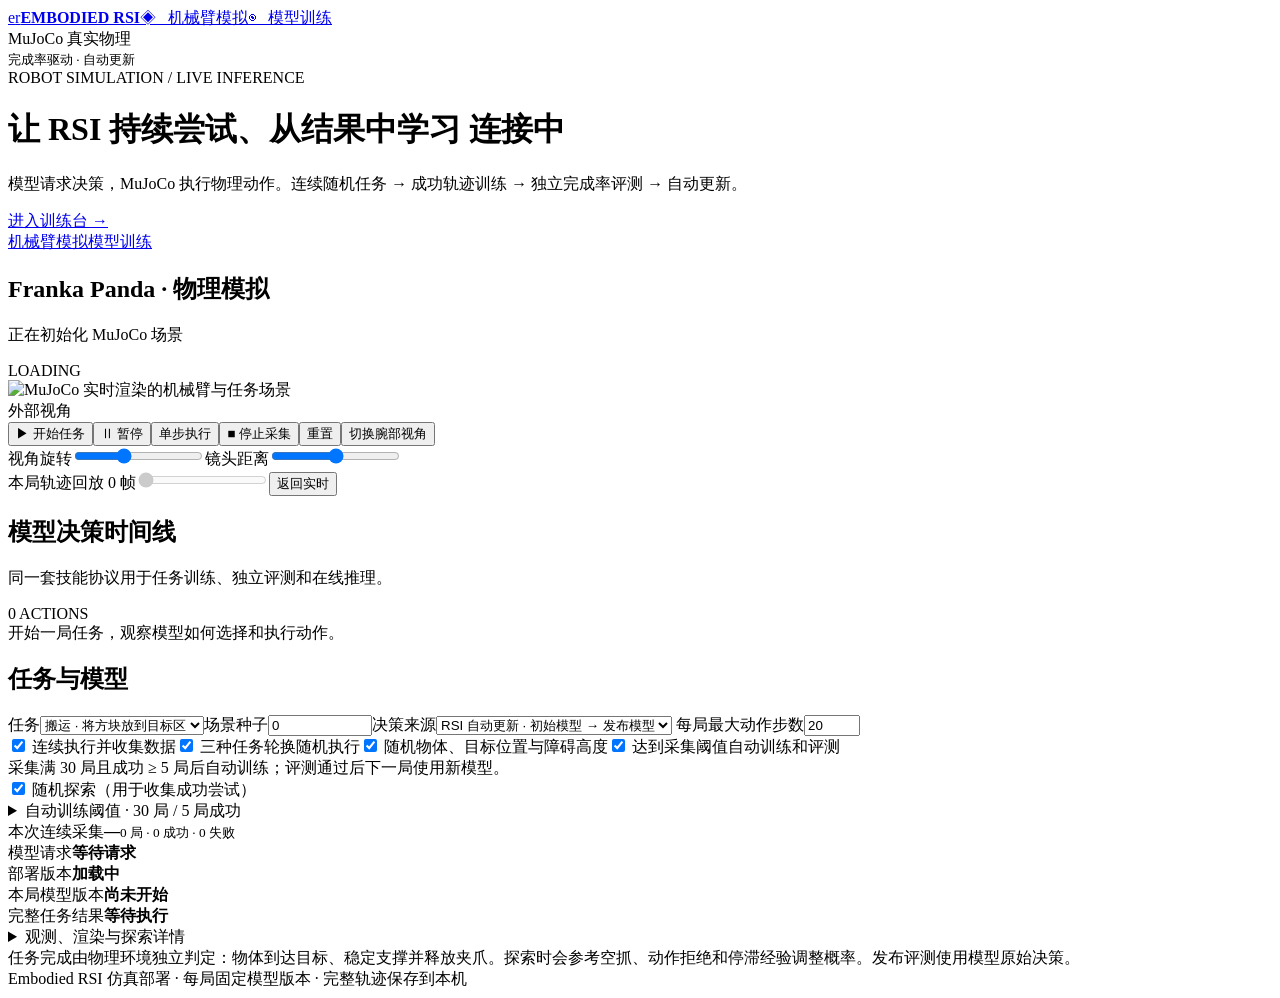
==== src/embodied_rsi/web/simulation.html @ 8441e44c "Add RSI success replay, automatic collection training and compact dashboards" ====
<!doctype html>
<html lang="zh-CN"><head><meta charset="utf-8"><meta name="viewport" content="width=device-width,initial-scale=1"><title>Embodied RSI · 机械臂模拟</title><link rel="stylesheet" href="/static/style.css"></head>
<body><aside><a class="brand" href="/training">e<span>r</span><b>EMBODIED RSI</b></a><a class="nav active" href="/simulation">◈ &nbsp; 机械臂模拟</a><a class="nav" href="/training">◉ &nbsp; 模型训练</a><div class="aside-bottom"><span class="dot"></span> MuJoCo 真实物理<br><small>完成率驱动 · 自动更新</small></div></aside>
<main><header><div><div class="eyebrow">ROBOT SIMULATION / LIVE INFERENCE</div><h1>让 RSI 持续尝试、从结果中学习 <span class="live" id="connection">连接中</span></h1><p>模型请求决策，MuJoCo 执行物理动作。连续随机任务 → 成功轨迹训练 → 独立完成率评测 → 自动更新。</p></div><a class="button primary" href="/training">进入训练台 →</a></header>
<nav class="mobile-nav"><a href="/simulation">机械臂模拟</a><a href="/training">模型训练</a></nav>
<div id="notice" class="notice" hidden></div>
<div class="simulation-layout"><div class="simulation-main"><section class="panel viewport-panel"><div class="panel-head"><div><h2>Franka Panda · 物理模拟</h2><p id="scene-label">正在初始化 MuJoCo 场景</p></div><span class="pill" id="status">LOADING</span></div><div class="viewport"><img id="robot-view" alt="MuJoCo 实时渲染的机械臂与任务场景"><div class="viewport-badge"><span class="dot"></span><span id="view-label">外部视角</span></div></div>
<div class="sim-toolbar"><button id="run" class="primary">▶ 开始任务</button><button id="pause">Ⅱ 暂停</button><button id="step">单步执行</button><button id="stop">■ 停止采集</button><button id="reset">重置</button><button id="wrist">切换腕部视角</button></div>
<div class="camera-controls"><label>视角旋转<input id="azimuth" type="range" min="0" max="360" value="135"></label><label>镜头距离<input id="distance" type="range" min="0.5" max="3" step="0.05" value="1.75"></label></div>
<div class="replay-controls"><label>本局轨迹回放 <span id="replay-count">0 帧</span><input id="replay" type="range" min="0" max="0" value="0" disabled></label><button id="live">返回实时</button></div></section>
<section class="panel"><div class="panel-head"><div><h2>模型决策时间线</h2><p>同一套技能协议用于任务训练、独立评测和在线推理。</p></div><span class="pill" id="step-count">0 ACTIONS</span></div><div class="action-timeline" id="timeline"><div class="empty">开始一局任务，观察模型如何选择和执行动作。</div></div></section>
</div><section class="panel sim-controls"><div class="panel-head"><h2>任务与模型</h2><span class="dot"></span></div><div class="control-grid"><label>任务<select id="task"><option value="transfer">搬运 · 将方块放到目标区</option><option value="stack">堆叠 · 放置在支撑块上</option><option value="barrier">越障 · 搬过障碍完成放置</option></select></label><label>场景种子<input id="seed" type="number" min="0" max="100000000" value="0"></label><label class="full-width">决策来源<select id="policy"><option value="rsi-auto">RSI 自动更新 · 初始模型 → 发布模型</option><option value="rsi-selected">选择 RSI 检查点 · 训练后的模型</option><option value="rsi-initial">初始 RSI-Jev · 观察弱模型表现</option><option value="deployed">当前部署模型 · 自动更新</option><option value="teacher">规则基线 · 用于对照</option></select></label>
<label class="full-width" hidden>RSI 检查点<select id="model-select"><option value="">选择模型</option></select></label><label>每局最大动作步数<input id="max-steps" type="number" min="1" max="100" value="20"></label></div><div class="toggle-list"><label class="exploration-option"><input id="continuous" type="checkbox" checked> 连续执行并收集数据</label><label class="exploration-option"><input id="random-tasks" type="checkbox" checked> 三种任务轮换随机执行</label><label class="exploration-option"><input id="random-scene" type="checkbox" checked> 随机物体、目标位置与障碍高度</label><label class="exploration-option"><input id="auto-train" type="checkbox" checked> 达到采集阈值自动训练和评测</label><div class="model-note" id="auto-state">采集满 30 局且成功 ≥ 5 局后自动训练；评测通过后下一局使用新模型。</div><label class="exploration-option"><input id="explore" type="checkbox" checked> 随机探索（用于收集成功尝试）</label></div><details class="advanced"><summary>自动训练阈值 · 30 局 / 5 局成功</summary><div class="auto-thresholds"><label>新增完整轨迹<input id="train-every" type="number" min="1" max="10000" value="30"></label><label>其中成功轨迹至少<input id="min-successes" type="number" min="1" max="1000" value="5"></label><label>每轮训练更新数<input id="train-steps" type="number" min="1" max="20000" value="100"></label></div></details><div class="collection-badge"><span>本次连续采集</span><strong id="collection-rate">—</strong><small id="collection-count">0 局 · 0 成功 · 0 失败</small></div><div class="facts"><div><span>模型请求</span><b id="request-protocol">等待请求</b></div><div><span>部署版本</span><b id="deployed">加载中</b></div><div><span>本局模型版本</span><b id="version">尚未开始</b></div><div><span>完整任务结果</span><b id="result">等待执行</b></div></div><details class="advanced"><summary>观测、渲染与探索详情</summary><div class="facts"><div><span>探索反馈</span><b id="failure-memory">尚无失败经验</b></div><div><span>渲染质量</span><b id="render-quality">1024 × 640</b></div><div><span>执行方式</span><b id="sampling-mode">—</b></div><div><span>仿真时间</span><b id="sim-time">—</b></div><div><span>夹持状态</span><b id="grip">—</b></div><div><span>末端位置 / m</span><b id="tcp">—</b></div><div><span>物体位置 / m</span><b id="object">—</b></div></div></details><div class="model-note">任务完成由物理环境独立判定：物体到达目标、稳定支撑并释放夹爪。探索时会参考空抓、动作拒绝和停滞经验调整概率。发布评测使用模型原始决策。</div></section></div>
<footer>Embodied RSI <span>仿真部署 · 每局固定模型版本 · 完整轨迹保存到本机</span></footer></main><script src="/static/simulation.js"></script></body></html>
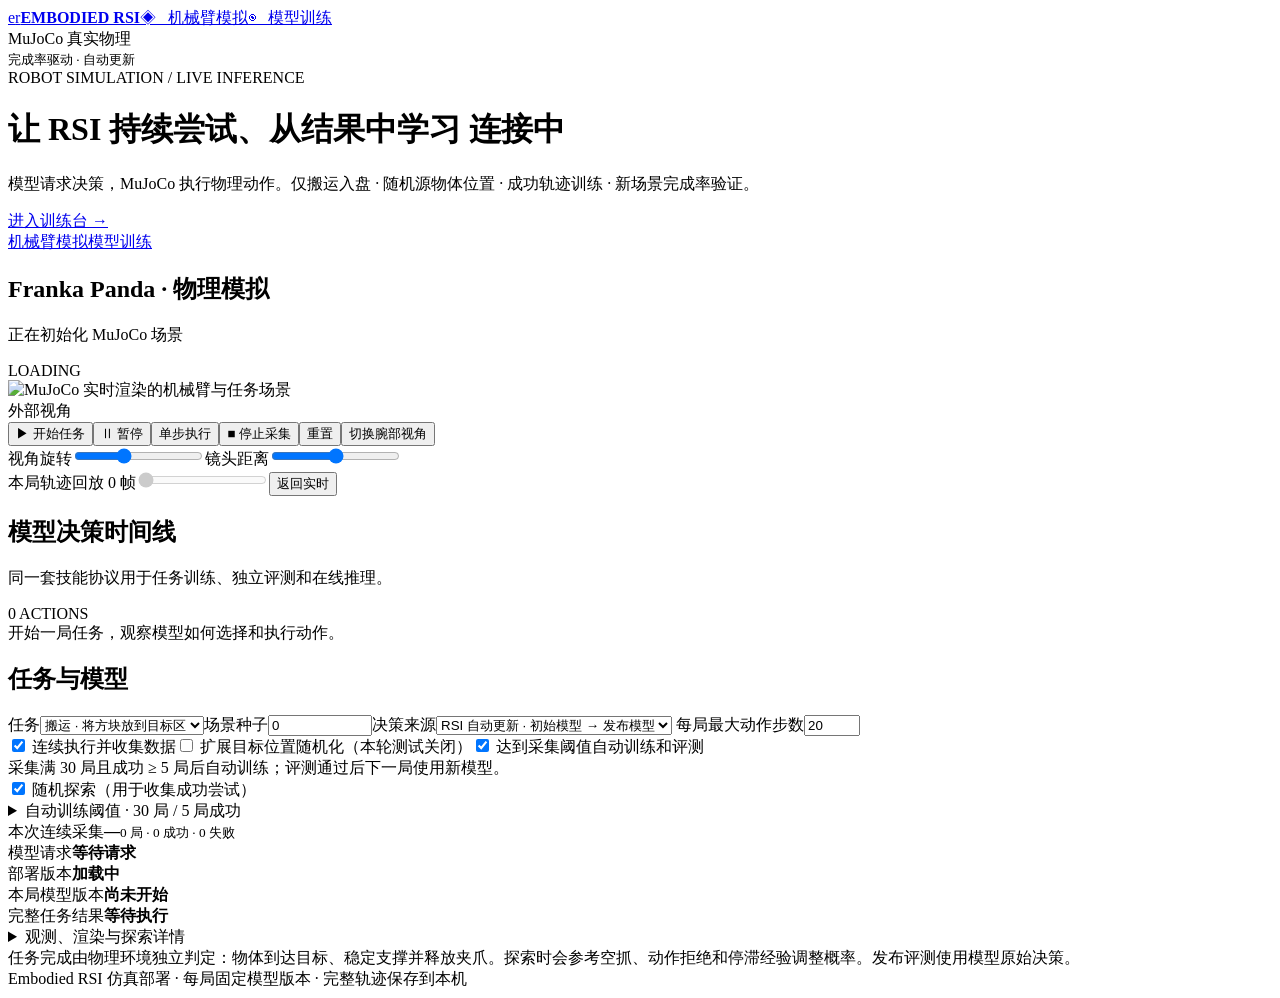
==== commit faff67ec: "Reset experiments and validate transfer-only RSI learning with sealed audit" ====
--- a/src/embodied_rsi/web/simulation.html
+++ b/src/embodied_rsi/web/simulation.html
@@ -1,7 +1,7 @@
 <!doctype html>
 <html lang="zh-CN"><head><meta charset="utf-8"><meta name="viewport" content="width=device-width,initial-scale=1"><title>Embodied RSI · 机械臂模拟</title><link rel="stylesheet" href="/static/style.css"></head>
 <body><aside><a class="brand" href="/training">e<span>r</span><b>EMBODIED RSI</b></a><a class="nav active" href="/simulation">◈ &nbsp; 机械臂模拟</a><a class="nav" href="/training">◉ &nbsp; 模型训练</a><div class="aside-bottom"><span class="dot"></span> MuJoCo 真实物理<br><small>完成率驱动 · 自动更新</small></div></aside>
-<main><header><div><div class="eyebrow">ROBOT SIMULATION / LIVE INFERENCE</div><h1>让 RSI 持续尝试、从结果中学习 <span class="live" id="connection">连接中</span></h1><p>模型请求决策，MuJoCo 执行物理动作。连续随机任务 → 成功轨迹训练 → 独立完成率评测 → 自动更新。</p></div><a class="button primary" href="/training">进入训练台 →</a></header>
+<main><header><div><div class="eyebrow">ROBOT SIMULATION / LIVE INFERENCE</div><h1>让 RSI 持续尝试、从结果中学习 <span class="live" id="connection">连接中</span></h1><p>模型请求决策，MuJoCo 执行物理动作。仅搬运入盘 · 随机源物体位置 · 成功轨迹训练 · 新场景完成率验证。</p></div><a class="button primary" href="/training">进入训练台 →</a></header>
 <nav class="mobile-nav"><a href="/simulation">机械臂模拟</a><a href="/training">模型训练</a></nav>
 <div id="notice" class="notice" hidden></div>
 <div class="simulation-layout"><div class="simulation-main"><section class="panel viewport-panel"><div class="panel-head"><div><h2>Franka Panda · 物理模拟</h2><p id="scene-label">正在初始化 MuJoCo 场景</p></div><span class="pill" id="status">LOADING</span></div><div class="viewport"><img id="robot-view" alt="MuJoCo 实时渲染的机械臂与任务场景"><div class="viewport-badge"><span class="dot"></span><span id="view-label">外部视角</span></div></div>
@@ -9,6 +9,6 @@
 <div class="camera-controls"><label>视角旋转<input id="azimuth" type="range" min="0" max="360" value="135"></label><label>镜头距离<input id="distance" type="range" min="0.5" max="3" step="0.05" value="1.75"></label></div>
 <div class="replay-controls"><label>本局轨迹回放 <span id="replay-count">0 帧</span><input id="replay" type="range" min="0" max="0" value="0" disabled></label><button id="live">返回实时</button></div></section>
 <section class="panel"><div class="panel-head"><div><h2>模型决策时间线</h2><p>同一套技能协议用于任务训练、独立评测和在线推理。</p></div><span class="pill" id="step-count">0 ACTIONS</span></div><div class="action-timeline" id="timeline"><div class="empty">开始一局任务，观察模型如何选择和执行动作。</div></div></section>
-</div><section class="panel sim-controls"><div class="panel-head"><h2>任务与模型</h2><span class="dot"></span></div><div class="control-grid"><label>任务<select id="task"><option value="transfer">搬运 · 将方块放到目标区</option><option value="stack">堆叠 · 放置在支撑块上</option><option value="barrier">越障 · 搬过障碍完成放置</option></select></label><label>场景种子<input id="seed" type="number" min="0" max="100000000" value="0"></label><label class="full-width">决策来源<select id="policy"><option value="rsi-auto">RSI 自动更新 · 初始模型 → 发布模型</option><option value="rsi-selected">选择 RSI 检查点 · 训练后的模型</option><option value="rsi-initial">初始 RSI-Jev · 观察弱模型表现</option><option value="deployed">当前部署模型 · 自动更新</option><option value="teacher">规则基线 · 用于对照</option></select></label>
-<label class="full-width" hidden>RSI 检查点<select id="model-select"><option value="">选择模型</option></select></label><label>每局最大动作步数<input id="max-steps" type="number" min="1" max="100" value="20"></label></div><div class="toggle-list"><label class="exploration-option"><input id="continuous" type="checkbox" checked> 连续执行并收集数据</label><label class="exploration-option"><input id="random-tasks" type="checkbox" checked> 三种任务轮换随机执行</label><label class="exploration-option"><input id="random-scene" type="checkbox" checked> 随机物体、目标位置与障碍高度</label><label class="exploration-option"><input id="auto-train" type="checkbox" checked> 达到采集阈值自动训练和评测</label><div class="model-note" id="auto-state">采集满 30 局且成功 ≥ 5 局后自动训练；评测通过后下一局使用新模型。</div><label class="exploration-option"><input id="explore" type="checkbox" checked> 随机探索（用于收集成功尝试）</label></div><details class="advanced"><summary>自动训练阈值 · 30 局 / 5 局成功</summary><div class="auto-thresholds"><label>新增完整轨迹<input id="train-every" type="number" min="1" max="10000" value="30"></label><label>其中成功轨迹至少<input id="min-successes" type="number" min="1" max="1000" value="5"></label><label>每轮训练更新数<input id="train-steps" type="number" min="1" max="20000" value="100"></label></div></details><div class="collection-badge"><span>本次连续采集</span><strong id="collection-rate">—</strong><small id="collection-count">0 局 · 0 成功 · 0 失败</small></div><div class="facts"><div><span>模型请求</span><b id="request-protocol">等待请求</b></div><div><span>部署版本</span><b id="deployed">加载中</b></div><div><span>本局模型版本</span><b id="version">尚未开始</b></div><div><span>完整任务结果</span><b id="result">等待执行</b></div></div><details class="advanced"><summary>观测、渲染与探索详情</summary><div class="facts"><div><span>探索反馈</span><b id="failure-memory">尚无失败经验</b></div><div><span>渲染质量</span><b id="render-quality">1024 × 640</b></div><div><span>执行方式</span><b id="sampling-mode">—</b></div><div><span>仿真时间</span><b id="sim-time">—</b></div><div><span>夹持状态</span><b id="grip">—</b></div><div><span>末端位置 / m</span><b id="tcp">—</b></div><div><span>物体位置 / m</span><b id="object">—</b></div></div></details><div class="model-note">任务完成由物理环境独立判定：物体到达目标、稳定支撑并释放夹爪。探索时会参考空抓、动作拒绝和停滞经验调整概率。发布评测使用模型原始决策。</div></section></div>
+</div><section class="panel sim-controls"><div class="panel-head"><h2>任务与模型</h2><span class="dot"></span></div><div class="control-grid"><label>任务<select id="task"><option value="transfer">搬运 · 将方块放到目标区</option></select></label><label>场景种子<input id="seed" type="number" min="0" max="100000000" value="0"></label><label class="full-width">决策来源<select id="policy"><option value="rsi-auto">RSI 自动更新 · 初始模型 → 发布模型</option><option value="rsi-selected">选择 RSI 检查点 · 训练后的模型</option><option value="rsi-initial">初始 RSI-Jev · 观察弱模型表现</option><option value="deployed">当前部署模型 · 自动更新</option><option value="teacher">规则基线 · 用于对照</option></select></label>
+<label class="full-width" hidden>RSI 检查点<select id="model-select"><option value="">选择模型</option></select></label><label>每局最大动作步数<input id="max-steps" type="number" min="1" max="100" value="20"></label></div><div class="toggle-list"><label class="exploration-option"><input id="continuous" type="checkbox" checked> 连续执行并收集数据</label><label class="exploration-option" hidden><input id="random-tasks" type="checkbox"> 三种任务轮换随机执行</label><label class="exploration-option"><input id="random-scene" type="checkbox"> 扩展目标位置随机化（本轮测试关闭）</label><label class="exploration-option"><input id="auto-train" type="checkbox" checked> 达到采集阈值自动训练和评测</label><div class="model-note" id="auto-state">采集满 30 局且成功 ≥ 5 局后自动训练；评测通过后下一局使用新模型。</div><label class="exploration-option"><input id="explore" type="checkbox" checked> 随机探索（用于收集成功尝试）</label></div><details class="advanced"><summary>自动训练阈值 · 30 局 / 5 局成功</summary><div class="auto-thresholds"><label>新增完整轨迹<input id="train-every" type="number" min="1" max="10000" value="30"></label><label>其中成功轨迹至少<input id="min-successes" type="number" min="1" max="1000" value="5"></label><label>每轮训练更新数<input id="train-steps" type="number" min="1" max="20000" value="100"></label></div></details><div class="collection-badge"><span>本次连续采集</span><strong id="collection-rate">—</strong><small id="collection-count">0 局 · 0 成功 · 0 失败</small></div><div class="facts"><div><span>模型请求</span><b id="request-protocol">等待请求</b></div><div><span>部署版本</span><b id="deployed">加载中</b></div><div><span>本局模型版本</span><b id="version">尚未开始</b></div><div><span>完整任务结果</span><b id="result">等待执行</b></div></div><details class="advanced"><summary>观测、渲染与探索详情</summary><div class="facts"><div><span>探索反馈</span><b id="failure-memory">尚无失败经验</b></div><div><span>渲染质量</span><b id="render-quality">1024 × 640</b></div><div><span>执行方式</span><b id="sampling-mode">—</b></div><div><span>仿真时间</span><b id="sim-time">—</b></div><div><span>夹持状态</span><b id="grip">—</b></div><div><span>末端位置 / m</span><b id="tcp">—</b></div><div><span>物体位置 / m</span><b id="object">—</b></div></div></details><div class="model-note">任务完成由物理环境独立判定：物体到达目标、稳定支撑并释放夹爪。探索时会参考空抓、动作拒绝和停滞经验调整概率。发布评测使用模型原始决策。</div></section></div>
 <footer>Embodied RSI <span>仿真部署 · 每局固定模型版本 · 完整轨迹保存到本机</span></footer></main><script src="/static/simulation.js"></script></body></html>
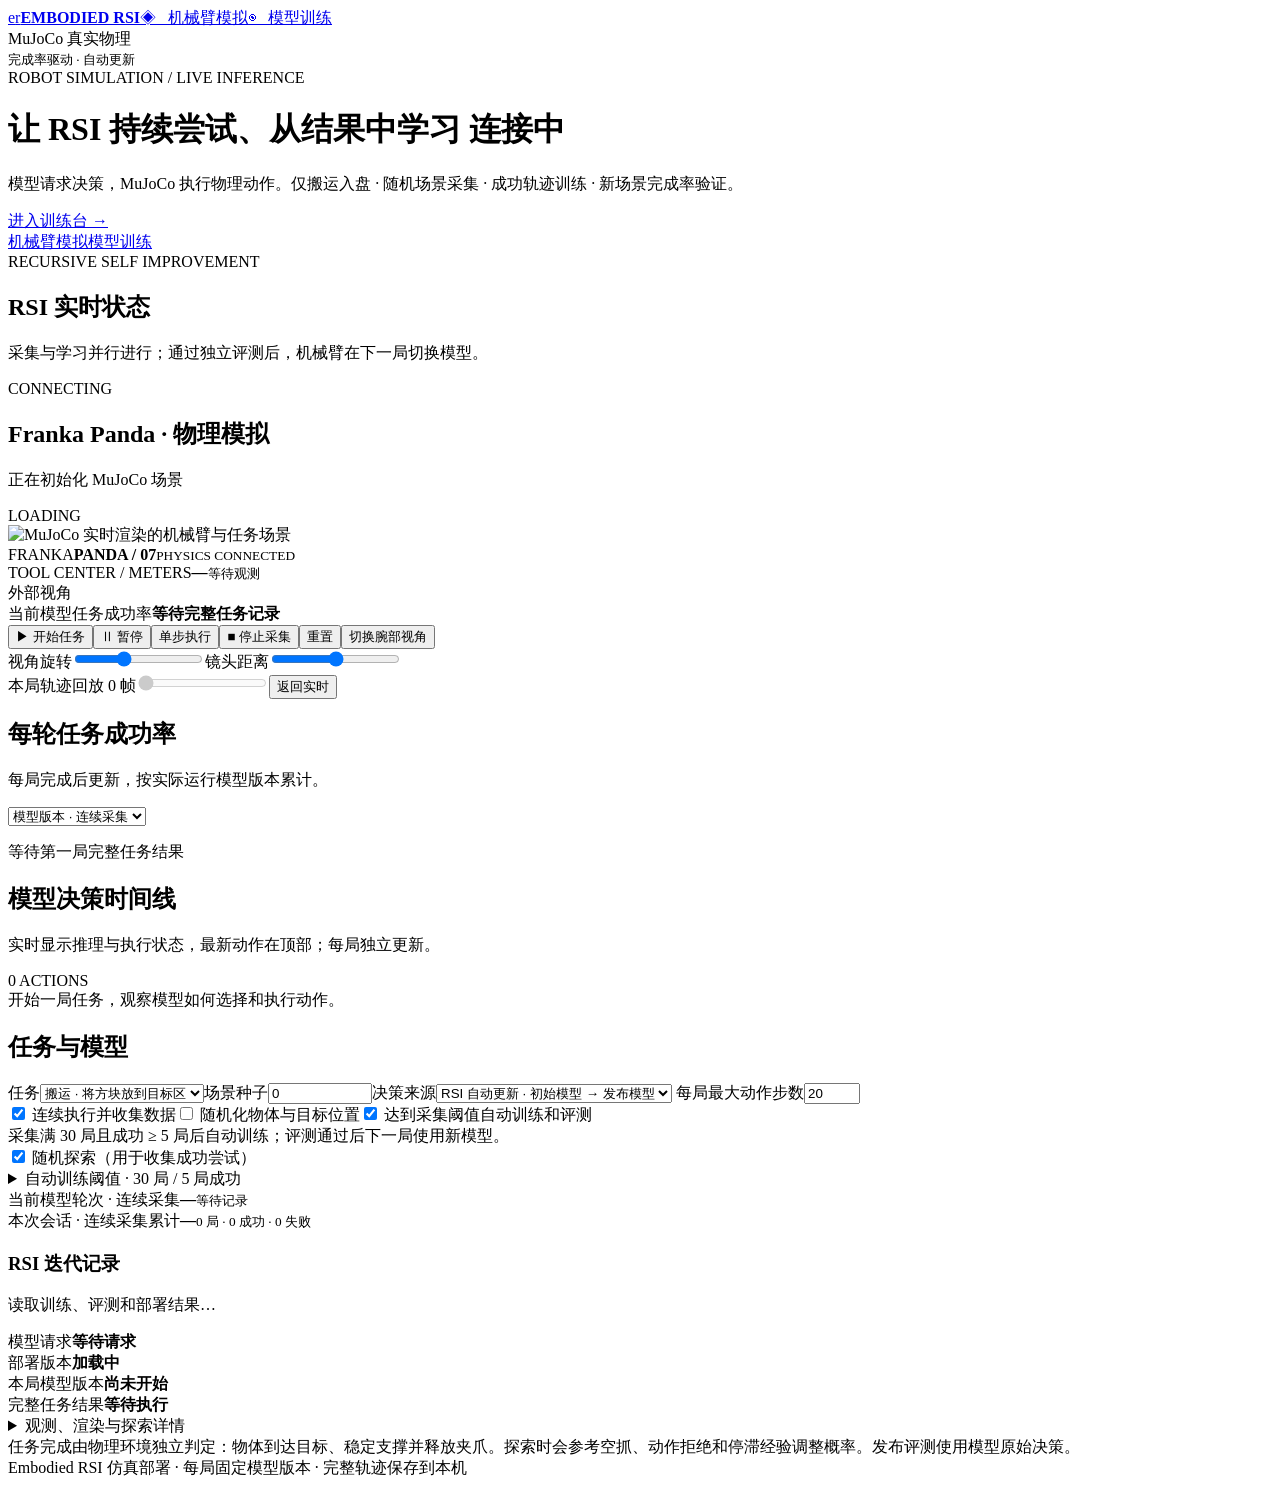
==== commit fad90312: "Add RSI grasp learning, round metrics and live robot visualizations" ====
--- a/src/embodied_rsi/web/simulation.html
+++ b/src/embodied_rsi/web/simulation.html
@@ -1,14 +1,15 @@
 <!doctype html>
-<html lang="zh-CN"><head><meta charset="utf-8"><meta name="viewport" content="width=device-width,initial-scale=1"><title>Embodied RSI · 机械臂模拟</title><link rel="stylesheet" href="/static/style.css"></head>
-<body><aside><a class="brand" href="/training">e<span>r</span><b>EMBODIED RSI</b></a><a class="nav active" href="/simulation">◈ &nbsp; 机械臂模拟</a><a class="nav" href="/training">◉ &nbsp; 模型训练</a><div class="aside-bottom"><span class="dot"></span> MuJoCo 真实物理<br><small>完成率驱动 · 自动更新</small></div></aside>
-<main><header><div><div class="eyebrow">ROBOT SIMULATION / LIVE INFERENCE</div><h1>让 RSI 持续尝试、从结果中学习 <span class="live" id="connection">连接中</span></h1><p>模型请求决策，MuJoCo 执行物理动作。仅搬运入盘 · 随机源物体位置 · 成功轨迹训练 · 新场景完成率验证。</p></div><a class="button primary" href="/training">进入训练台 →</a></header>
+<html lang="zh-CN"><head><meta charset="utf-8"><meta name="viewport" content="width=device-width,initial-scale=1"><title>Embodied RSI · 机械臂模拟</title><link rel="stylesheet" href="/static/style.css?v=rsi-ui-20261009-8"></head>
+<body class="panda-page"><aside><a class="brand" href="/training">e<span>r</span><b>EMBODIED RSI</b></a><a class="nav active" href="/simulation">◈ &nbsp; 机械臂模拟</a><a class="nav" href="/training">◉ &nbsp; 模型训练</a><div class="aside-bottom"><span class="dot"></span> MuJoCo 真实物理<br><small>完成率驱动 · 自动更新</small></div></aside>
+<main><header><div><div class="eyebrow">ROBOT SIMULATION / LIVE INFERENCE</div><h1>让 RSI 持续尝试、从结果中学习 <span class="live" id="connection">连接中</span></h1><p>模型请求决策，MuJoCo 执行物理动作。仅搬运入盘 · 随机场景采集 · 成功轨迹训练 · 新场景完成率验证。</p></div><a class="button primary" href="/training">进入训练台 →</a></header>
 <nav class="mobile-nav"><a href="/simulation">机械臂模拟</a><a href="/training">模型训练</a></nav>
 <div id="notice" class="notice" hidden></div>
-<div class="simulation-layout"><div class="simulation-main"><section class="panel viewport-panel"><div class="panel-head"><div><h2>Franka Panda · 物理模拟</h2><p id="scene-label">正在初始化 MuJoCo 场景</p></div><span class="pill" id="status">LOADING</span></div><div class="viewport"><img id="robot-view" alt="MuJoCo 实时渲染的机械臂与任务场景"><div class="viewport-badge"><span class="dot"></span><span id="view-label">外部视角</span></div></div>
-<div class="sim-toolbar"><button id="run" class="primary">▶ 开始任务</button><button id="pause">Ⅱ 暂停</button><button id="step">单步执行</button><button id="stop">■ 停止采集</button><button id="reset">重置</button><button id="wrist">切换腕部视角</button></div>
+<section class="panel rsi-live-panel"><div class="panel-head"><div><div class="eyebrow">RECURSIVE SELF IMPROVEMENT</div><h2>RSI 实时状态</h2><p>采集与学习并行进行；通过独立评测后，机械臂在下一局切换模型。</p></div><span id="rsi-current" class="pill">CONNECTING</span></div><div id="rsi-phases" class="rsi-phases" aria-live="polite"></div></section>
+<div class="simulation-layout"><div class="simulation-main"><section class="panel viewport-panel"><div class="panel-head"><div><h2>Franka Panda · 物理模拟</h2><p id="scene-label">正在初始化 MuJoCo 场景</p></div><span class="pill" id="status">LOADING</span></div><div class="viewport panda-viewport"><img id="robot-view" alt="MuJoCo 实时渲染的机械臂与任务场景"><div class="panda-hud"><div><span>FRANKA</span><strong>PANDA<span class="hud-accent"> / 07</span></strong><small>PHYSICS CONNECTED</small></div><div class="hud-coordinate"><span>TOOL CENTER / METERS</span><b id="hud-tcp">—</b><small id="hud-grip">等待观测</small></div></div><div class="viewport-corners" aria-hidden="true"></div><div class="viewport-badge"><span class="dot"></span><span id="view-label">外部视角</span></div></div>
+<div id="simulation-success" class="simulation-success" aria-live="polite"><span>当前模型任务成功率</span><strong>等待完整任务记录</strong></div><div class="sim-toolbar"><button id="run" class="primary">▶ 开始任务</button><button id="pause">Ⅱ 暂停</button><button id="step">单步执行</button><button id="stop">■ 停止采集</button><button id="reset">重置</button><button id="wrist">切换腕部视角</button></div>
 <div class="camera-controls"><label>视角旋转<input id="azimuth" type="range" min="0" max="360" value="135"></label><label>镜头距离<input id="distance" type="range" min="0.5" max="3" step="0.05" value="1.75"></label></div>
 <div class="replay-controls"><label>本局轨迹回放 <span id="replay-count">0 帧</span><input id="replay" type="range" min="0" max="0" value="0" disabled></label><button id="live">返回实时</button></div></section>
-<section class="panel"><div class="panel-head"><div><h2>模型决策时间线</h2><p>同一套技能协议用于任务训练、独立评测和在线推理。</p></div><span class="pill" id="step-count">0 ACTIONS</span></div><div class="action-timeline" id="timeline"><div class="empty">开始一局任务，观察模型如何选择和执行动作。</div></div></section>
+<section class="panel success-bar-panel" aria-labelledby="success-bar-title"><div class="panel-head"><div><h2 id="success-bar-title">每轮任务成功率</h2><p id="success-bar-note">每局完成后更新，按实际运行模型版本累计。</p></div><select id="success-bar-mode" aria-label="成功率统计来源"><option value="collection">模型版本 · 连续采集</option><option value="evaluation">每轮训练 · 独立评测</option></select></div><div id="success-bar-legend" class="success-bar-legend"></div><div id="success-bar-chart" class="success-bar-chart"><p class="empty">等待第一局完整任务结果</p></div><div id="success-bar-summary" class="success-bar-summary"></div></section><section class="panel"><div class="panel-head"><div><h2>模型决策时间线</h2><p>实时显示推理与执行状态，最新动作在顶部；每局独立更新。</p></div><span class="pill" id="step-count">0 ACTIONS</span></div><div class="action-timeline" id="timeline"><div class="empty">开始一局任务，观察模型如何选择和执行动作。</div></div></section>
 </div><section class="panel sim-controls"><div class="panel-head"><h2>任务与模型</h2><span class="dot"></span></div><div class="control-grid"><label>任务<select id="task"><option value="transfer">搬运 · 将方块放到目标区</option></select></label><label>场景种子<input id="seed" type="number" min="0" max="100000000" value="0"></label><label class="full-width">决策来源<select id="policy"><option value="rsi-auto">RSI 自动更新 · 初始模型 → 发布模型</option><option value="rsi-selected">选择 RSI 检查点 · 训练后的模型</option><option value="rsi-initial">初始 RSI-Jev · 观察弱模型表现</option><option value="deployed">当前部署模型 · 自动更新</option><option value="teacher">规则基线 · 用于对照</option></select></label>
-<label class="full-width" hidden>RSI 检查点<select id="model-select"><option value="">选择模型</option></select></label><label>每局最大动作步数<input id="max-steps" type="number" min="1" max="100" value="20"></label></div><div class="toggle-list"><label class="exploration-option"><input id="continuous" type="checkbox" checked> 连续执行并收集数据</label><label class="exploration-option" hidden><input id="random-tasks" type="checkbox"> 三种任务轮换随机执行</label><label class="exploration-option"><input id="random-scene" type="checkbox"> 扩展目标位置随机化（本轮测试关闭）</label><label class="exploration-option"><input id="auto-train" type="checkbox" checked> 达到采集阈值自动训练和评测</label><div class="model-note" id="auto-state">采集满 30 局且成功 ≥ 5 局后自动训练；评测通过后下一局使用新模型。</div><label class="exploration-option"><input id="explore" type="checkbox" checked> 随机探索（用于收集成功尝试）</label></div><details class="advanced"><summary>自动训练阈值 · 30 局 / 5 局成功</summary><div class="auto-thresholds"><label>新增完整轨迹<input id="train-every" type="number" min="1" max="10000" value="30"></label><label>其中成功轨迹至少<input id="min-successes" type="number" min="1" max="1000" value="5"></label><label>每轮训练更新数<input id="train-steps" type="number" min="1" max="20000" value="100"></label></div></details><div class="collection-badge"><span>本次连续采集</span><strong id="collection-rate">—</strong><small id="collection-count">0 局 · 0 成功 · 0 失败</small></div><div class="facts"><div><span>模型请求</span><b id="request-protocol">等待请求</b></div><div><span>部署版本</span><b id="deployed">加载中</b></div><div><span>本局模型版本</span><b id="version">尚未开始</b></div><div><span>完整任务结果</span><b id="result">等待执行</b></div></div><details class="advanced"><summary>观测、渲染与探索详情</summary><div class="facts"><div><span>探索反馈</span><b id="failure-memory">尚无失败经验</b></div><div><span>渲染质量</span><b id="render-quality">1024 × 640</b></div><div><span>执行方式</span><b id="sampling-mode">—</b></div><div><span>仿真时间</span><b id="sim-time">—</b></div><div><span>夹持状态</span><b id="grip">—</b></div><div><span>末端位置 / m</span><b id="tcp">—</b></div><div><span>物体位置 / m</span><b id="object">—</b></div></div></details><div class="model-note">任务完成由物理环境独立判定：物体到达目标、稳定支撑并释放夹爪。探索时会参考空抓、动作拒绝和停滞经验调整概率。发布评测使用模型原始决策。</div></section></div>
-<footer>Embodied RSI <span>仿真部署 · 每局固定模型版本 · 完整轨迹保存到本机</span></footer></main><script src="/static/simulation.js"></script></body></html>
+<label class="full-width" hidden>RSI 检查点<select id="model-select"><option value="">选择模型</option></select></label><label>每局最大动作步数<input id="max-steps" type="number" min="1" max="100" value="20"></label></div><div class="toggle-list"><label class="exploration-option"><input id="continuous" type="checkbox" checked> 连续执行并收集数据</label><label class="exploration-option" hidden><input id="random-tasks" type="checkbox"> 三种任务轮换随机执行</label><label class="exploration-option"><input id="random-scene" type="checkbox"> 随机化物体与目标位置</label><label class="exploration-option"><input id="auto-train" type="checkbox" checked> 达到采集阈值自动训练和评测</label><div class="model-note" id="auto-state">采集满 30 局且成功 ≥ 5 局后自动训练；评测通过后下一局使用新模型。</div><label class="exploration-option"><input id="explore" type="checkbox" checked> 随机探索（用于收集成功尝试）</label></div><details class="advanced"><summary>自动训练阈值 · 30 局 / 5 局成功</summary><div class="auto-thresholds"><label>新增完整轨迹<input id="train-every" type="number" min="1" max="10000" value="30"></label><label>其中成功轨迹至少<input id="min-successes" type="number" min="1" max="1000" value="5"></label><label>每轮训练更新数<input id="train-steps" type="number" min="1" max="20000" value="100"></label></div></details><div class="collection-badge model-round-badge"><span>当前模型轮次 · 连续采集</span><strong id="model-round-rate">—</strong><small id="model-round-count">等待记录</small></div><div class="collection-badge"><span>本次会话 · 连续采集累计</span><strong id="collection-rate">—</strong><small id="collection-count">0 局 · 0 成功 · 0 失败</small></div><section id="rsi-iteration" class="rsi-iteration" aria-label="RSI 每轮变化"><h3>RSI 迭代记录</h3><p>读取训练、评测和部署结果…</p></section><div class="facts"><div><span>模型请求</span><b id="request-protocol">等待请求</b></div><div><span>部署版本</span><b id="deployed">加载中</b></div><div><span>本局模型版本</span><b id="version">尚未开始</b></div><div><span>完整任务结果</span><b id="result">等待执行</b></div></div><details class="advanced"><summary>观测、渲染与探索详情</summary><div class="facts"><div><span>探索反馈</span><b id="failure-memory">尚无失败经验</b></div><div><span>渲染质量</span><b id="render-quality">1024 × 640</b></div><div><span>执行方式</span><b id="sampling-mode">—</b></div><div><span>仿真时间</span><b id="sim-time">—</b></div><div><span>夹持状态</span><b id="grip">—</b></div><div><span>末端位置 / m</span><b id="tcp">—</b></div><div><span>物体位置 / m</span><b id="object">—</b></div></div></details><div class="model-note">任务完成由物理环境独立判定：物体到达目标、稳定支撑并释放夹爪。探索时会参考空抓、动作拒绝和停滞经验调整概率。发布评测使用模型原始决策。</div></section></div>
+<footer>Embodied RSI <span>仿真部署 · 每局固定模型版本 · 完整轨迹保存到本机</span></footer></main><script src="/static/rounds.js?v=rsi-ui-20261009-8"></script><script src="/static/simulation.js?v=rsi-ui-20261009-8"></script></body></html>
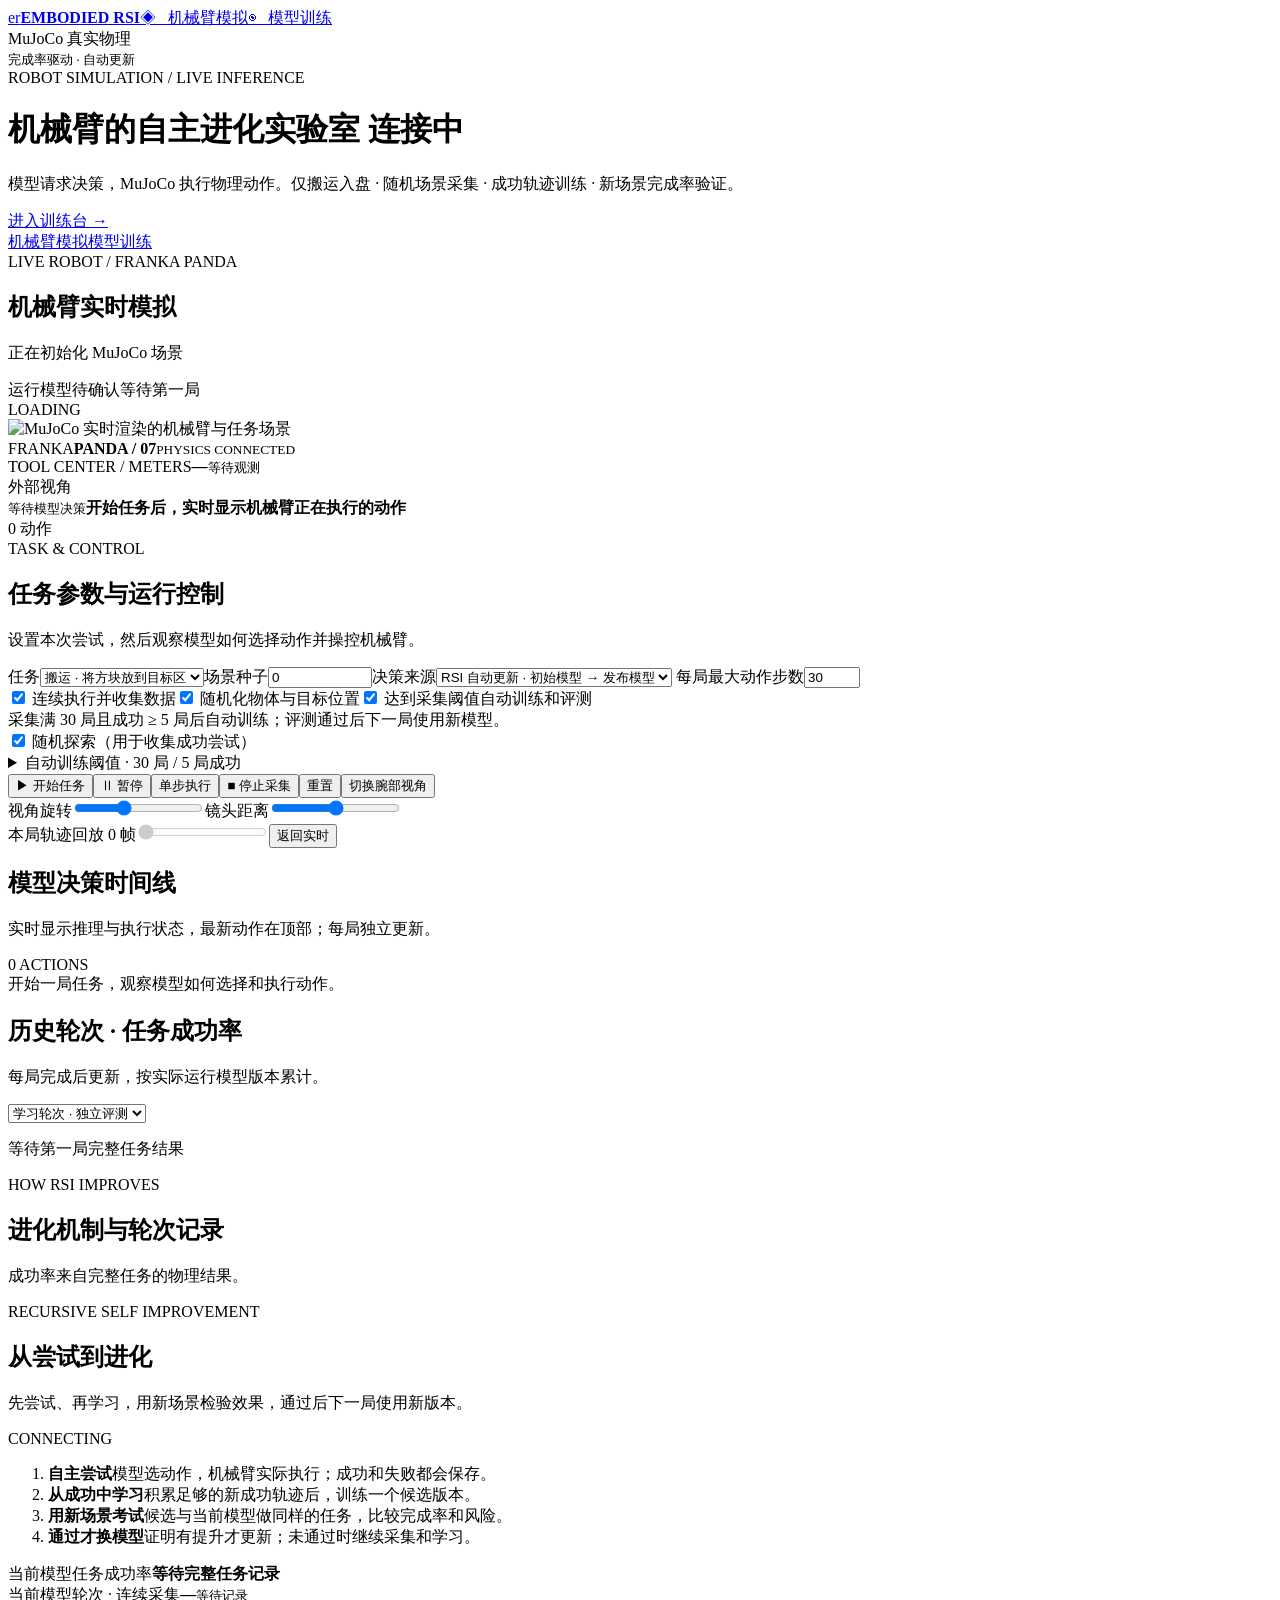
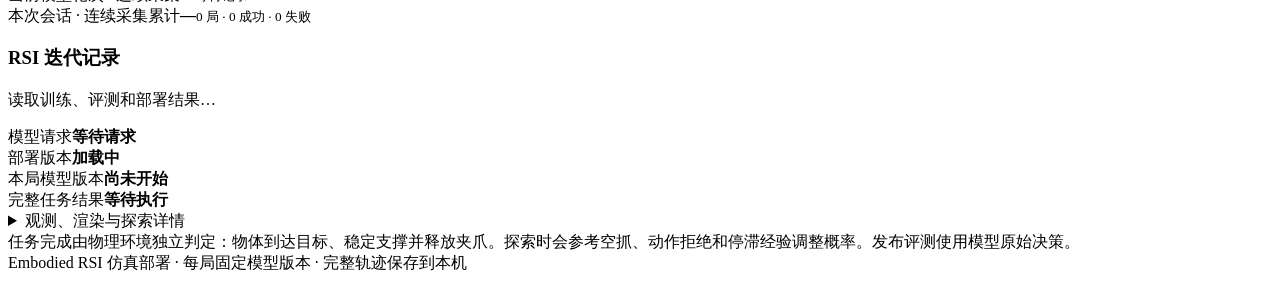
==== commit 4684faff: "Fix RSI learning lifecycle and redesign simulation dashboard" ====
--- a/src/embodied_rsi/web/simulation.html
+++ b/src/embodied_rsi/web/simulation.html
@@ -1,15 +1,30 @@
 <!doctype html>
-<html lang="zh-CN"><head><meta charset="utf-8"><meta name="viewport" content="width=device-width,initial-scale=1"><title>Embodied RSI · 机械臂模拟</title><link rel="stylesheet" href="/static/style.css?v=rsi-ui-20261009-8"></head>
+<html lang="zh-CN"><head><meta charset="utf-8"><meta name="viewport" content="width=device-width,initial-scale=1"><title>Embodied RSI · 机械臂模拟</title><link rel="stylesheet" href="/static/style.css?v=rsi-ui-20261015-1"></head>
 <body class="panda-page"><aside><a class="brand" href="/training">e<span>r</span><b>EMBODIED RSI</b></a><a class="nav active" href="/simulation">◈ &nbsp; 机械臂模拟</a><a class="nav" href="/training">◉ &nbsp; 模型训练</a><div class="aside-bottom"><span class="dot"></span> MuJoCo 真实物理<br><small>完成率驱动 · 自动更新</small></div></aside>
-<main><header><div><div class="eyebrow">ROBOT SIMULATION / LIVE INFERENCE</div><h1>让 RSI 持续尝试、从结果中学习 <span class="live" id="connection">连接中</span></h1><p>模型请求决策，MuJoCo 执行物理动作。仅搬运入盘 · 随机场景采集 · 成功轨迹训练 · 新场景完成率验证。</p></div><a class="button primary" href="/training">进入训练台 →</a></header>
+<main><header><div><div class="eyebrow">ROBOT SIMULATION / LIVE INFERENCE</div><h1>机械臂的自主进化实验室 <span class="live" id="connection">连接中</span></h1><p>模型请求决策，MuJoCo 执行物理动作。仅搬运入盘 · 随机场景采集 · 成功轨迹训练 · 新场景完成率验证。</p></div><a class="button primary" href="/training">进入训练台 →</a></header>
 <nav class="mobile-nav"><a href="/simulation">机械臂模拟</a><a href="/training">模型训练</a></nav>
 <div id="notice" class="notice" hidden></div>
-<section class="panel rsi-live-panel"><div class="panel-head"><div><div class="eyebrow">RECURSIVE SELF IMPROVEMENT</div><h2>RSI 实时状态</h2><p>采集与学习并行进行；通过独立评测后，机械臂在下一局切换模型。</p></div><span id="rsi-current" class="pill">CONNECTING</span></div><div id="rsi-phases" class="rsi-phases" aria-live="polite"></div></section>
-<div class="simulation-layout"><div class="simulation-main"><section class="panel viewport-panel"><div class="panel-head"><div><h2>Franka Panda · 物理模拟</h2><p id="scene-label">正在初始化 MuJoCo 场景</p></div><span class="pill" id="status">LOADING</span></div><div class="viewport panda-viewport"><img id="robot-view" alt="MuJoCo 实时渲染的机械臂与任务场景"><div class="panda-hud"><div><span>FRANKA</span><strong>PANDA<span class="hud-accent"> / 07</span></strong><small>PHYSICS CONNECTED</small></div><div class="hud-coordinate"><span>TOOL CENTER / METERS</span><b id="hud-tcp">—</b><small id="hud-grip">等待观测</small></div></div><div class="viewport-corners" aria-hidden="true"></div><div class="viewport-badge"><span class="dot"></span><span id="view-label">外部视角</span></div></div>
-<div id="simulation-success" class="simulation-success" aria-live="polite"><span>当前模型任务成功率</span><strong>等待完整任务记录</strong></div><div class="sim-toolbar"><button id="run" class="primary">▶ 开始任务</button><button id="pause">Ⅱ 暂停</button><button id="step">单步执行</button><button id="stop">■ 停止采集</button><button id="reset">重置</button><button id="wrist">切换腕部视角</button></div>
+<div class="simulation-layout evolution-layout">
+<div class="simulation-main">
+<section class="panel viewport-panel"><div class="panel-head"><div><div class="eyebrow">LIVE ROBOT / FRANKA PANDA</div><h2>机械臂实时模拟</h2><p id="scene-label">正在初始化 MuJoCo 场景</p><div class="episode-context"><span id="evolution-round">运行模型待确认</span><span id="evolution-episode">等待第一局</span></div></div><span class="pill" id="status">LOADING</span></div><div class="viewport panda-viewport"><img id="robot-view" alt="MuJoCo 实时渲染的机械臂与任务场景"><div class="panda-hud"><div><span>FRANKA</span><strong>PANDA<span class="hud-accent"> / 07</span></strong><small>PHYSICS CONNECTED</small></div><div class="hud-coordinate"><span>TOOL CENTER / METERS</span><b id="hud-tcp">—</b><small id="hud-grip">等待观测</small></div></div><div class="viewport-corners" aria-hidden="true"></div><div class="viewport-badge"><span class="dot"></span><span id="view-label">外部视角</span></div></div>
+<div class="live-decision" aria-live="polite"><span class="decision-indicator"></span><div><small id="live-action-phase">等待模型决策</small><strong id="live-action-summary">开始任务后，实时显示机械臂正在执行的动作</strong></div><span id="live-action-step" class="pill">0 动作</span></div></section>
+<section class="panel sim-controls parameters-panel"><div class="panel-head"><div><div class="eyebrow">TASK & CONTROL</div><h2>任务参数与运行控制</h2><p>设置本次尝试，然后观察模型如何选择动作并操控机械臂。</p></div></div>
+<div class="control-grid"><label>任务<select id="task"><option value="transfer">搬运 · 将方块放到目标区</option></select></label><label>场景种子<input id="seed" type="number" min="0" max="100000000" value="0"></label><label class="full-width">决策来源<select id="policy"><option value="rsi-auto">RSI 自动更新 · 初始模型 → 发布模型</option><option value="rsi-selected">选择 RSI 检查点 · 训练后的模型</option><option value="rsi-initial">初始 RSI-Jev · 观察弱模型表现</option><option value="deployed">当前部署模型 · 自动更新</option><option value="teacher">规则基线 · 用于对照</option></select></label>
+<label class="full-width" hidden>RSI 检查点<select id="model-select"><option value="">选择模型</option></select></label><label>每局最大动作步数<input id="max-steps" type="number" min="1" max="100" value="30"></label></div><div class="toggle-list"><label class="exploration-option"><input id="continuous" type="checkbox" checked> 连续执行并收集数据</label><label class="exploration-option" hidden><input id="random-tasks" type="checkbox"> 三种任务轮换随机执行</label><label class="exploration-option"><input id="random-scene" type="checkbox" checked> 随机化物体与目标位置</label><label class="exploration-option"><input id="auto-train" type="checkbox" checked> 达到采集阈值自动训练和评测</label><div class="model-note" id="auto-state">采集满 30 局且成功 ≥ 5 局后自动训练；评测通过后下一局使用新模型。</div><label class="exploration-option"><input id="explore" type="checkbox" checked> 随机探索（用于收集成功尝试）</label></div><details class="advanced"><summary>自动训练阈值 · 30 局 / 5 局成功</summary><div class="auto-thresholds"><label>新增完整轨迹<input id="train-every" type="number" min="1" max="10000" value="30"></label><label>其中成功轨迹至少<input id="min-successes" type="number" min="1" max="1000" value="5"></label><label>每轮训练更新数<input id="train-steps" type="number" min="1" max="20000" value="100"></label></div></details><div class="sim-toolbar"><button id="run" class="primary">▶ 开始任务</button><button id="pause">Ⅱ 暂停</button><button id="step">单步执行</button><button id="stop">■ 停止采集</button><button id="reset">重置</button><button id="wrist">切换腕部视角</button></div>
 <div class="camera-controls"><label>视角旋转<input id="azimuth" type="range" min="0" max="360" value="135"></label><label>镜头距离<input id="distance" type="range" min="0.5" max="3" step="0.05" value="1.75"></label></div>
-<div class="replay-controls"><label>本局轨迹回放 <span id="replay-count">0 帧</span><input id="replay" type="range" min="0" max="0" value="0" disabled></label><button id="live">返回实时</button></div></section>
-<section class="panel success-bar-panel" aria-labelledby="success-bar-title"><div class="panel-head"><div><h2 id="success-bar-title">每轮任务成功率</h2><p id="success-bar-note">每局完成后更新，按实际运行模型版本累计。</p></div><select id="success-bar-mode" aria-label="成功率统计来源"><option value="collection">模型版本 · 连续采集</option><option value="evaluation">每轮训练 · 独立评测</option></select></div><div id="success-bar-legend" class="success-bar-legend"></div><div id="success-bar-chart" class="success-bar-chart"><p class="empty">等待第一局完整任务结果</p></div><div id="success-bar-summary" class="success-bar-summary"></div></section><section class="panel"><div class="panel-head"><div><h2>模型决策时间线</h2><p>实时显示推理与执行状态，最新动作在顶部；每局独立更新。</p></div><span class="pill" id="step-count">0 ACTIONS</span></div><div class="action-timeline" id="timeline"><div class="empty">开始一局任务，观察模型如何选择和执行动作。</div></div></section>
-</div><section class="panel sim-controls"><div class="panel-head"><h2>任务与模型</h2><span class="dot"></span></div><div class="control-grid"><label>任务<select id="task"><option value="transfer">搬运 · 将方块放到目标区</option></select></label><label>场景种子<input id="seed" type="number" min="0" max="100000000" value="0"></label><label class="full-width">决策来源<select id="policy"><option value="rsi-auto">RSI 自动更新 · 初始模型 → 发布模型</option><option value="rsi-selected">选择 RSI 检查点 · 训练后的模型</option><option value="rsi-initial">初始 RSI-Jev · 观察弱模型表现</option><option value="deployed">当前部署模型 · 自动更新</option><option value="teacher">规则基线 · 用于对照</option></select></label>
-<label class="full-width" hidden>RSI 检查点<select id="model-select"><option value="">选择模型</option></select></label><label>每局最大动作步数<input id="max-steps" type="number" min="1" max="100" value="20"></label></div><div class="toggle-list"><label class="exploration-option"><input id="continuous" type="checkbox" checked> 连续执行并收集数据</label><label class="exploration-option" hidden><input id="random-tasks" type="checkbox"> 三种任务轮换随机执行</label><label class="exploration-option"><input id="random-scene" type="checkbox"> 随机化物体与目标位置</label><label class="exploration-option"><input id="auto-train" type="checkbox" checked> 达到采集阈值自动训练和评测</label><div class="model-note" id="auto-state">采集满 30 局且成功 ≥ 5 局后自动训练；评测通过后下一局使用新模型。</div><label class="exploration-option"><input id="explore" type="checkbox" checked> 随机探索（用于收集成功尝试）</label></div><details class="advanced"><summary>自动训练阈值 · 30 局 / 5 局成功</summary><div class="auto-thresholds"><label>新增完整轨迹<input id="train-every" type="number" min="1" max="10000" value="30"></label><label>其中成功轨迹至少<input id="min-successes" type="number" min="1" max="1000" value="5"></label><label>每轮训练更新数<input id="train-steps" type="number" min="1" max="20000" value="100"></label></div></details><div class="collection-badge model-round-badge"><span>当前模型轮次 · 连续采集</span><strong id="model-round-rate">—</strong><small id="model-round-count">等待记录</small></div><div class="collection-badge"><span>本次会话 · 连续采集累计</span><strong id="collection-rate">—</strong><small id="collection-count">0 局 · 0 成功 · 0 失败</small></div><section id="rsi-iteration" class="rsi-iteration" aria-label="RSI 每轮变化"><h3>RSI 迭代记录</h3><p>读取训练、评测和部署结果…</p></section><div class="facts"><div><span>模型请求</span><b id="request-protocol">等待请求</b></div><div><span>部署版本</span><b id="deployed">加载中</b></div><div><span>本局模型版本</span><b id="version">尚未开始</b></div><div><span>完整任务结果</span><b id="result">等待执行</b></div></div><details class="advanced"><summary>观测、渲染与探索详情</summary><div class="facts"><div><span>探索反馈</span><b id="failure-memory">尚无失败经验</b></div><div><span>渲染质量</span><b id="render-quality">1024 × 640</b></div><div><span>执行方式</span><b id="sampling-mode">—</b></div><div><span>仿真时间</span><b id="sim-time">—</b></div><div><span>夹持状态</span><b id="grip">—</b></div><div><span>末端位置 / m</span><b id="tcp">—</b></div><div><span>物体位置 / m</span><b id="object">—</b></div></div></details><div class="model-note">任务完成由物理环境独立判定：物体到达目标、稳定支撑并释放夹爪。探索时会参考空抓、动作拒绝和停滞经验调整概率。发布评测使用模型原始决策。</div></section></div>
-<footer>Embodied RSI <span>仿真部署 · 每局固定模型版本 · 完整轨迹保存到本机</span></footer></main><script src="/static/rounds.js?v=rsi-ui-20261009-8"></script><script src="/static/simulation.js?v=rsi-ui-20261009-8"></script></body></html>
+<div class="replay-controls"><label>本局轨迹回放 <span id="replay-count">0 帧</span><input id="replay" type="range" min="0" max="0" value="0" disabled></label><button id="live">返回实时</button></div>
+</section>
+<section class="panel timeline-panel"><div class="panel-head"><div><h2>模型决策时间线</h2><p>实时显示推理与执行状态，最新动作在顶部；每局独立更新。</p></div><span class="pill" id="step-count">0 ACTIONS</span></div><div class="action-timeline" id="timeline"><div class="empty">开始一局任务，观察模型如何选择和执行动作。</div></div></section>
+
+</div>
+<div class="simulation-insights">
+<section class="panel success-bar-panel" aria-labelledby="success-bar-title"><div class="panel-head"><div><h2 id="success-bar-title">历史轮次 · 任务成功率</h2><p id="success-bar-note">每局完成后更新，按实际运行模型版本累计。</p></div><select id="success-bar-mode" aria-label="成功率统计来源"><option value="evaluation">学习轮次 · 独立评测</option><option value="collection">模型版本 · 探索采集</option></select></div><div id="success-bar-legend" class="success-bar-legend"></div><div id="success-bar-chart" class="success-bar-chart"><p class="empty">等待第一局完整任务结果</p></div><div id="success-bar-summary" class="success-bar-summary"></div></section>
+<section class="panel evolution-status-panel"><div class="panel-head"><div><div class="eyebrow">HOW RSI IMPROVES</div><h2>进化机制与轮次记录</h2><p>成功率来自完整任务的物理结果。</p></div><span class="dot"></span></div>
+<section class="rsi-live-panel evolution-phases"><div class="panel-head"><div><div class="eyebrow">RECURSIVE SELF IMPROVEMENT</div><h2>从尝试到进化</h2><p>先尝试、再学习，用新场景检验效果，通过后下一局使用新版本。</p></div><span id="rsi-current" class="pill">CONNECTING</span></div><div id="rsi-phases" class="rsi-phases" aria-live="polite"></div></section>
+
+<ol class="evolution-explainer"><li><b>自主尝试</b><span>模型选动作，机械臂实际执行；成功和失败都会保存。</span></li><li><b>从成功中学习</b><span>积累足够的新成功轨迹后，训练一个候选版本。</span></li><li><b>用新场景考试</b><span>候选与当前模型做同样的任务，比较完成率和风险。</span></li><li><b>通过才换模型</b><span>证明有提升才更新；未通过时继续采集和学习。</span></li></ol>
+<div id="simulation-success" class="simulation-success" aria-live="polite"><span>当前模型任务成功率</span><strong>等待完整任务记录</strong></div><div class="collection-badge model-round-badge"><span>当前模型轮次 · 连续采集</span><strong id="model-round-rate">—</strong><small id="model-round-count">等待记录</small></div><div class="collection-badge"><span>本次会话 · 连续采集累计</span><strong id="collection-rate">—</strong><small id="collection-count">0 局 · 0 成功 · 0 失败</small></div><section id="rsi-iteration" class="rsi-iteration" aria-label="RSI 每轮变化"><h3>RSI 迭代记录</h3><p>读取训练、评测和部署结果…</p></section><div class="facts"><div><span>模型请求</span><b id="request-protocol">等待请求</b></div><div><span>部署版本</span><b id="deployed">加载中</b></div><div><span>本局模型版本</span><b id="version">尚未开始</b></div><div><span>完整任务结果</span><b id="result">等待执行</b></div></div><details class="advanced"><summary>观测、渲染与探索详情</summary><div class="facts"><div><span>探索反馈</span><b id="failure-memory">尚无失败经验</b></div><div><span>渲染质量</span><b id="render-quality">1024 × 640</b></div><div><span>执行方式</span><b id="sampling-mode">—</b></div><div><span>仿真时间</span><b id="sim-time">—</b></div><div><span>夹持状态</span><b id="grip">—</b></div><div><span>末端位置 / m</span><b id="tcp">—</b></div><div><span>物体位置 / m</span><b id="object">—</b></div></div></details><div class="model-note">任务完成由物理环境独立判定：物体到达目标、稳定支撑并释放夹爪。探索时会参考空抓、动作拒绝和停滞经验调整概率。发布评测使用模型原始决策。</div>
+</section>
+</div>
+</div>
+<footer>Embodied RSI <span>仿真部署 · 每局固定模型版本 · 完整轨迹保存到本机</span></footer></main><script src="/static/rounds.js?v=rsi-ui-20261015-1"></script><script src="/static/simulation.js?v=rsi-ui-20261015-1"></script></body></html>
